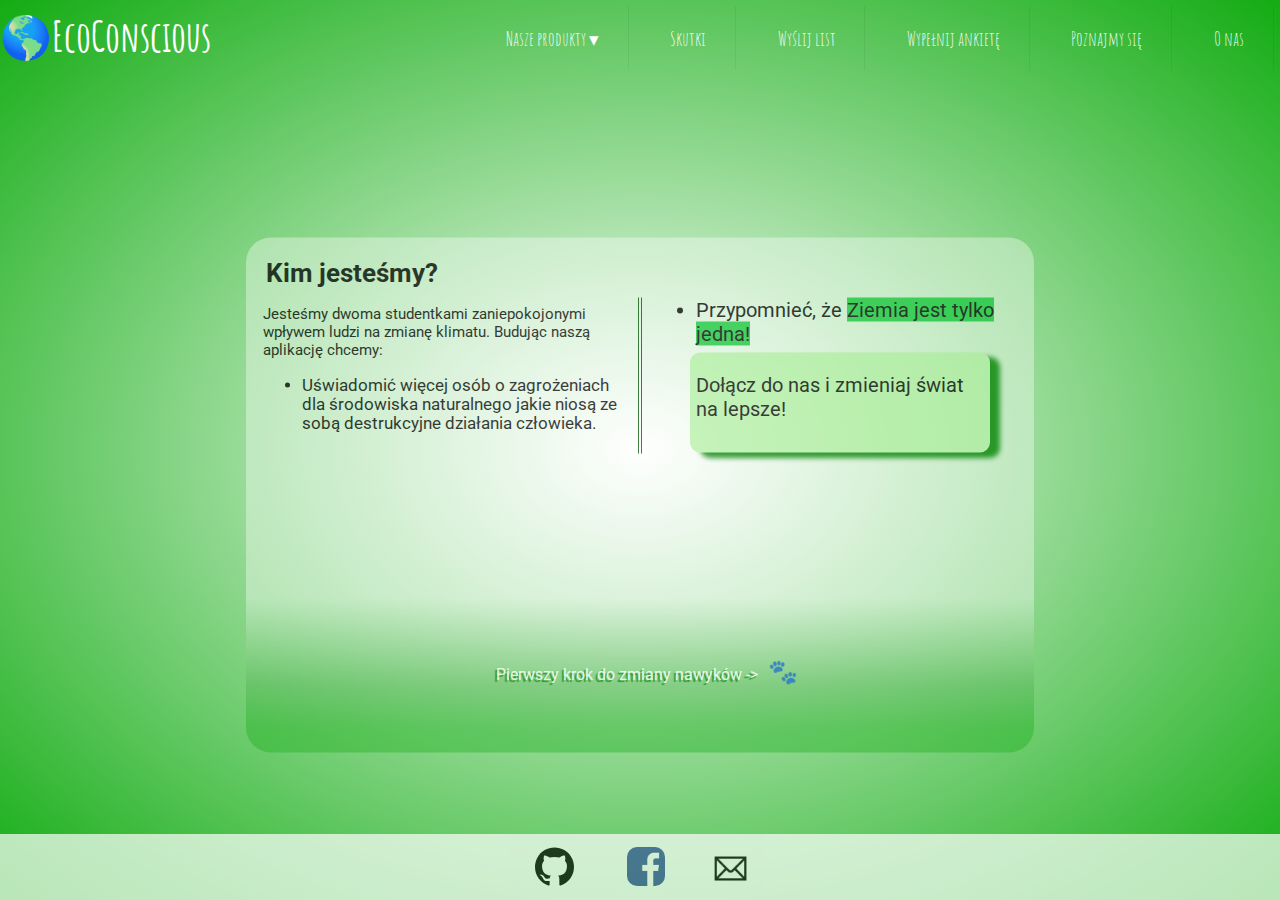
==== about_us.html @ 2e01f1c9 "Did some refactoring" ====
<!DOCTYPE html>
<html>

<head>
    <meta charset="UTF-8">
    <meta name="keywords" content="ekologia, zmiana klimatu, o nas">
    <meta name="author" content="Nela Tomaszewicz & Agata Rudzka">
    <meta name="description" content="Dowiedz się o nas i naszej misji.">

    <link rel="stylesheet" href="default.css">
    <link rel="stylesheet" href="about_us.css">
    <link href="https://fonts.googleapis.com/css?family=Roboto&display=swap" rel="stylesheet">
    <link href="https://fonts.googleapis.com/css?family=Amatic+SC&display=swap" rel="stylesheet">

    <script src="/script.js"></script>

    <title>O nas</title>

    <script>

        var rand=((Math.random()* (100 - 40)) + 40);
        
        function actionList(){
            var event=document.getElementById("clicker").addEventListener("click",listen,false);
        }
        
        function listen(){
            document.getElementById("suggestion").innerHTML = "Pomożemy Ci wyznaczyć cel - spróbuj w tym roku przeznaczyć "
            +parseInt(rand)+ "zł na rekompensatę Twojego śladu węglowego."; 
        }

        window.addEventListener("load",actionList,false);

    </script>
</head>

<body>
    <div class="content-wrap">
        <a class="home-link" href="/home.html">
            <h1 class="title">🌎EcoConscious</h1>
        </a>
        <nav id="menu">
            <input type="checkbox" id="tm">
            <ul class="main-menu clearfix">
                <li><a href="/about_us.html">O nas</a></li>
                <li><a href="/extra-info.html">Poznajmy się</a></li>
                <li><a href="/solutions.html">Wypełnij ankietę</a></li>
                <li><a href="/send_letter.html">Wyślij list</a></li>
                <li><a href="/effects.html">Skutki</a></li>
                <li><a href="#">Nasze produkty
                        <span class="drop-icon">▾</span>
                        <label title="Toggle Drop-down" class="drop-icon" for="sm1">▾</label>
                    </a>
                    <input type="checkbox" id="sm1">
                    <ul class="sub-menu">
                        <li><a href="#">Worki wielorazowe
                                <span class="drop-icon">▾</span>
                                <label title="Toggle Drop-down" class="drop-icon" for="sm2">▾</label>
                            </a>
                            <input type="checkbox" id="sm2">
                            <ul class="sub-menu">
                                <li><a href="#">Duże</a></li>
                                <li><a href="#">Małe</a></li>
                            </ul>
                        </li>
                        <li><a href="#">Kosmetyki naturalne
                                <span class="drop-icon">▾</span>
                                <label title="Toggle Drop-down" class="drop-icon" for="sm3">▾</label>
                            </a>
                            <input type="checkbox" id="sm3">
                            <ul class="sub-menu">
                                <li><a href="#">Do ciała
                                        <span class="drop-icon">▾</span>
                                        <label title="Toggle Drop-down" class="drop-icon" for="sm4">▾</label>
                                    </a>
                                    <input type="checkbox" id="sm4">
                                    <ul class="sub-menu">
                                        <li><a href="#">Olejki do ciała</a></li>
                                        <li><a href="#">Żele pod prysznic</a></li>
                                        <li><a href="#">Sole do kąpieli</a></li>
                                    </ul>
                                </li>
                                <li><a href="#">Do włosów
                                        <span class="drop-icon">▾</span>
                                        <label title="Toggle Drop-down" class="drop-icon" for="sm5">▾</label>
                                    </a>
                                    <input type="checkbox" id="sm5">
                                    <ul class="sub-menu">
                                        <li><a href="#">Szampony</a></li>
                                        <li><a href="#">Odżywki</a></li>
                                    </ul>
                                </li>
                                <li><a href="#">Do twarzy
                                        <span class="drop-icon">▾</span>
                                        <label title="Toggle Drop-down" class="drop-icon" for="sm6">▾</label>
                                    </a>
                                    <input type="checkbox" id="sm6">
                                    <ul class="sub-menu">
                                        <li><a href="#">Maseczki</a></li>
                                        <li><a href="#">Peelingi</a></li>
                                    </ul>
                                </li>
                            </ul>
                        </li>
                        <li><a href="#">Eko zabawki
                                <span class="drop-icon">▾</span>
                                <label title="Toggle Drop-down" class="drop-icon" for="sm7">▾</label>
                            </a>
                            <input type="checkbox" id="sm7">
                            <ul class="sub-menu">
                                <li><a href="#">Klocki z plastiku z recyklingu</a></li>
                            </ul>
                        </li>
                    </ul>
                </li>
            </ul>
        </nav>

        <div class="about-us-box" style="height: 55%">
            <h1 class="question">Kim jesteśmy?</h1>
            <div class="some-columns">
                <p style="font-size: 15px">
                    Jesteśmy dwoma studentkami zaniepokojonymi wpływem ludzi na zmianę klimatu. Budując naszą aplikację
                    chcemy:
                </p>

                <p>
                    <ul class="default-list">
                        <li>Uświadomić więcej osób o zagrożeniach dla środowiska naturalnego jakie niosą ze sobą
                            destrukcyjne działania człowieka.</li>
                        <li style="font-size: 1.2em">Przypomnieć, że <mark>Ziemia jest tylko jedna!</mark></li>
                        </ol>
                </p>
                <div class="shadow-element">
                    <p style="font-size: 20px; padding-top: 20px">Dołącz do nas i zmieniaj świat na lepsze!</p>
                </div>

            </div>
        
           <div id="first_step">
             <label>Pierwszy krok do zmiany nawyków ->
                <button id="clicker">🐾</button></label>
             <p id="suggestion" style="font-size: 1em;"></p>
            </div>
        </div>
    </div>

    <footer>
        <a href="https://www.facebook.com/" target="_blank"><img src="images/facebook.png" alt="Facebook"
                id="facebook-pic"></a>
        <a href="https://github.com/nelanz/Web-Dev-19" target="_blank"><img src="images/github.svg" alt="Github"
                id="github-pic"></a>
        <a href="mailto:n.tomaszewicz@gmail.com"><img src="images/mail.png" alt="Mail" id="mail-pic"></a>

    </footer>

    
      
</body>

</html>
---- default.css ----
@import url('https://fonts.googleapis.com/css?family=Amatic+SC&display=swap');
@import url('https://fonts.googleapis.com/css?family=Roboto&display=swap');


html {
  height: 100%;
}

body {
  background-image: url(images/planet-earth.jpg);
  height: 100%;
  background-position: center;
  background-repeat: no-repeat;
  background-size: cover;
  margin: 0;
  padding: 0;
}
@media print{
  body{background-image:none;}
}
#menu ul {
  margin: 0;
  padding: 0;
}

#menu .main-menu {
  display: none;
}

#tm:checked+.main-menu {
  display: block;
}

#menu input[type="checkbox"],
#menu ul span.drop-icon {
  display: none;
}

#menu li,
#toggle-menu,
#menu .sub-menu {
  border-style: solid;
  border-color: rgba(0, 0, 0, .05);
}

#menu li,
#toggle-menu {
  border-width: 0 0 1px;
}

#menu .sub-menu {
  background-color: #444;
  border-width: 1px 1px 0;
  margin: 0 1em;
}

#menu .sub-menu li:last-child {
  border-width: 0;
}

#menu li,
#toggle-menu,
#menu a {
  position: relative;
  display: block;
  color: white;
  text-decoration: none;
  font-family: 'Amatic SC';
  font-size: 1.5vw
}

#menu,
#toggle-menu {
  background-color: #09c;
}

#toggle-menu,
#menu a {
  padding: 1em 1.5em;
}

#menu a {
  transition: all .125s ease-in-out;
  -webkit-transition: all .125s ease-in-out;
}

#menu a:hover {
  background-color: white;
  color: #09c;
}

#menu .sub-menu {
  display: none;
}

#menu input[type="checkbox"]:checked+.sub-menu {
  display: block;
}

#menu .sub-menu a:hover {
  color: #444;
}

#toggle-menu .drop-icon,
#menu li label.drop-icon {
  position: absolute;
  right: 1.5em;
  top: 1.25em;
}

#menu label.drop-icon,
#toggle-menu span.drop-icon {
  border-radius: 50%;
  width: 1em;
  height: 1em;
  text-align: center;
  background-color: rgba(0, 0, 0, .125);
  text-shadow: 0 0 0 transparent;
  color: rgba(255, 255, 255, .75);
}

#menu .drop-icon {
  line-height: 1;
}

@media only screen and (max-width: 64em) and (min-width: 52.01em) {
  #menu li {
    width: 33.333%;
  }

  #menu .sub-menu li {
    width: auto;
  }
}

@media only screen and (min-width: 52em) {
  #menu .main-menu {
    display: block;
  }

  #toggle-menu,
  #menu label.drop-icon {
    display: none;
  }

  #menu ul span.drop-icon {
    display: inline-block;
  }

  #menu li {
    float: right;
    border-width: 0 1px 0 0;
  }

  #menu .sub-menu li {
    float: none;
  }

  #menu .sub-menu {
    border-width: 0;
    margin: 0;
    position: absolute;
    top: 100%;
    left: 0;
    width: 12em;
    z-index: 3000;
  }

  #menu .sub-menu,
  #menu input[type="checkbox"]:checked+.sub-menu {
    display: none;
  }

  #menu .sub-menu li {
    border-width: 0 0 1px;
  }

  #menu .sub-menu .sub-menu {
    top: 0;
    left: 100%;
  }

  #menu li:hover>input[type="checkbox"]+.sub-menu {
    display: block;
  }
}

.title {
  color: white;
  font-family: 'Amatic SC';
  font-size: 3.25vw;
  padding: 0;
  margin: 0;
  float: left;
}

.default-list {
  font-family: 'Roboto', 'sans-serif';
  font-size: 1.3vw;
}

li {
  margin: 0.5vw;
}

.box {
  height: 50%;
  width: 60%;
  border-radius: 25px;
  background-color: white;
  position: absolute;
  left: 50%;
  top: 55%;
  transform: translate(-50%, -50%);
  opacity: 0.7;
  padding: 10px;
}

#link-in-green-box {
  font-size: 1vw;
  position: absolute;
  top: 90%;
  right: 5%;
}

.question-animation {
  margin: 10px;
  color: black;
  font-family: 'Roboto', 'sans-serif';
  font-size: 2vw;
  animation-duration: 3s;
  animation-name: slidein;
}

@keyframes slidein {
  from {
    margin-left: 100%;
    width: 100%;
  }

  to {
    margin-left: 0%;
    width: 100%
  }
}

.question {
  margin: 10px;
  color: black;
  font-family: 'Roboto', 'sans-serif';
  font-size: 2vw;
}

p {
  font-family: 'Roboto', 'sans-serif';
  font-size: 1.5vw;
  margin: 2%
}

a.home-link {
  float: left;
  color: white;
  background-color: transparent;
  padding-top: 10px;
  padding-bottom: 10px;
  margin-left: 0
}

#text-options {
  font-weight: 700;
  font-variant: inherit;
}
---- about_us.css ----
body {
    background: -webkit-radial-gradient(center, white, rgb(19, 172, 19));
}

/*.about-us-box {
    height: 70%;
    width: 60%;
    border-radius: 25px;
    background-color: white;
    position: absolute;
    left: 50%;
    top: 55%;
    transform: translate(-50%, -50%);
    opacity: 0.75;
    padding: 10px;
}*/

.about-us-box {
    height: 70%;
    width: 60%;
    border-radius: 25px;
    background: -webkit-gradient(linear, center top, center bottom, color-stop(70%, rgba(255, 255, 255, 0.5)), color-stop(87%, rgba(78, 177, 78, 0.5)), color-stop(95%, rgba(19, 172, 19, 0.5)));
    background: -moz-linear-gradient(top center, rgba(255, 255, 255, 0.5) 60%, rgb(78, 177, 78) 80%, rgb(19, 172, 19) 100%);
    background: linear-gradient(top bottom, rgba(255, 255, 255, 0.5) 60%, rgb(78, 177, 78) 80%, rgb(19, 172, 19) 100%);
    position: absolute;
    left: 50%;
    top: 55%;
    transform: translate(-50%, -50%);
    opacity: 0.75;
    padding: 10px;
}

mark {
    background-color: rgb(25, 201, 63);
}

aside {
    float: right;
}

#facebook-pic {
    position: absolute;
    left: 48%;
    height: 3vw;
    width: 3vw;
    border-radius: 10px
}

#github-pic {
    position: absolute;
    left: 41%;
    height: 3vw;
    width: 3vw;
    border-radius: 10px
}

#mail-pic {
    position: absolute;
    left: 54%;
    height: 4wh;
    width: 4vw;
    border-radius: 10px;
    bottom: 6px
}

.content-wrap {
    padding-bottom: 2.5rem
}

footer {
    position: absolute;
    bottom: 0;
    width: 100%;
    height: 2.5rem;
    float: right;
    background-color: white;
    margin: 0;
    padding: 1%;
    opacity: 0.7;
}

#first_step{
    position: absolute;
    bottom:3em;
    height:3em;
    width:100%;
    font-size:1em;
    text-align: center;
    text-shadow:  -2px 2px 1px green;
    color: white;
    font-family: Roboto, sans-serif;
    bottom: translate(0,1em);
}

#clicker{
    background-color: transparent;
    font-size: 1.5em;
    border:none;
}

aside {
    width: 40%;
    padding-left: .5rem;
    margin-left: .5rem;
    float: left;
    /* box-shadow: inset 5px 0 5px -5px  rgb(25, 201, 63); */
    font-style: italic;
    color: rgb(25, 201, 63);
    ;
}

aside>p {
    margin: .5rem;
}

@media print {
    aside {
        box-shadow: inset 5px 0 5px -5px black;
        font-style: normal;
        color: black;
    }

    mark {
        background-color: yellow;
    }
}

.some-columns {
    -webkit-column-count: 2;
    /* Chrome, Safari, Opera */
    -moz-column-count: 2;
    /* Firefox */
    column-count: 2;

    -webkit-column-gap: 20px;
    /* Chrome, Safari, Opera */
    -moz-column-gap: 20px;
    /* Firefox */
    column-gap: 20px;

    -webkit-column-rule: 4px double rgb(3, 83, 3);
    /* Chrome, Safari, Opera */
    -moz-column-rule: 4px double rgb(3, 83, 3);
    /* Firefox */
    column-rule: 4px double rgb(3, 83, 3);

}

.shadow-element {
    width: 300px;
    height: 100px;
    background-color: rgb(183, 241, 168);
    position: relative;
    box-shadow: 10px 5px 5px green;
    border-radius: 10px
}
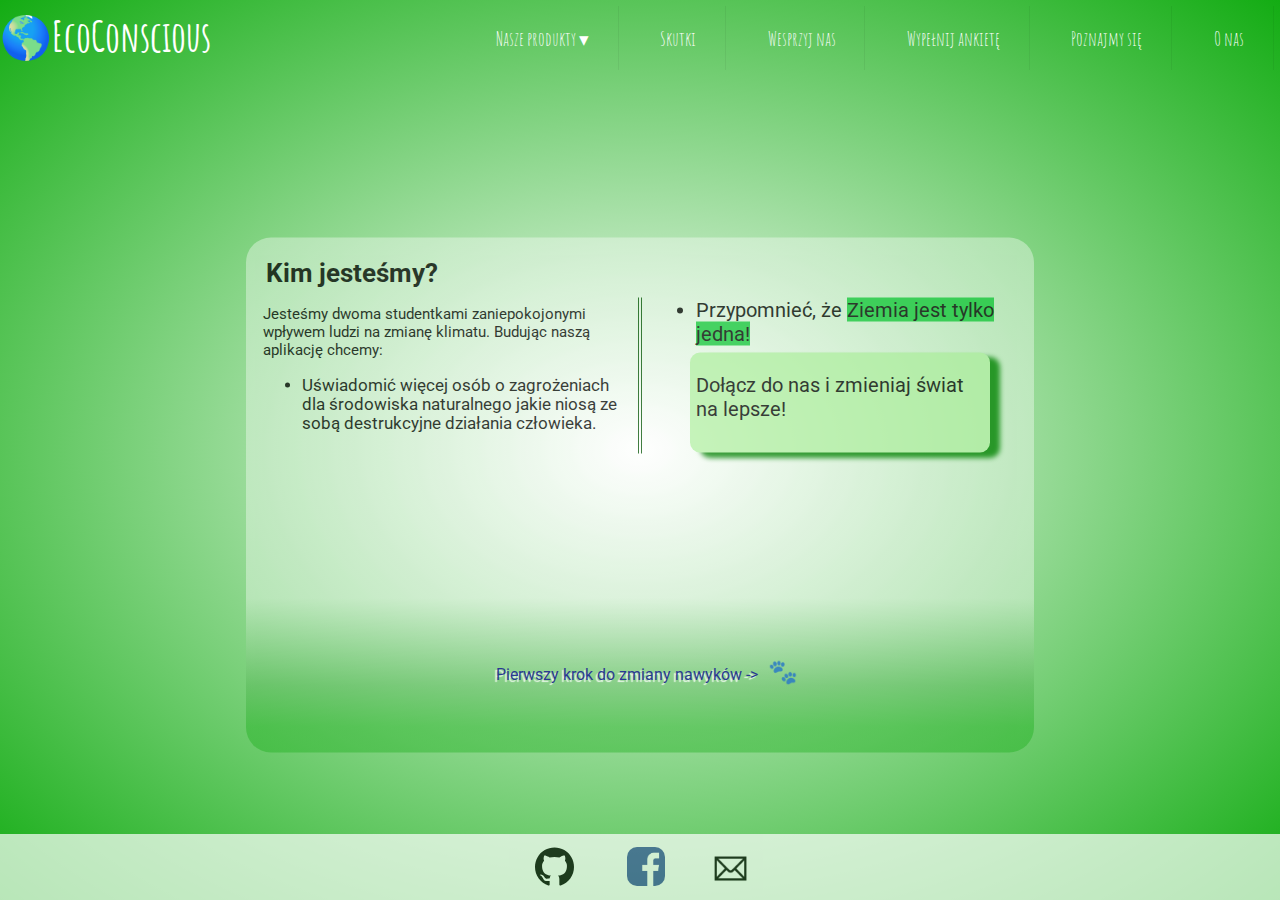
==== commit bdef3865: "Added for loop in JS and some simple functions" ====
--- a/about_us.html
+++ b/about_us.html
@@ -45,7 +45,7 @@
                 <li><a href="/about_us.html">O nas</a></li>
                 <li><a href="/extra-info.html">Poznajmy się</a></li>
                 <li><a href="/solutions.html">Wypełnij ankietę</a></li>
-                <li><a href="/send_letter.html">Wyślij list</a></li>
+                <li><a href="/send_letter.html">Wesprzyj nas</a></li>
                 <li><a href="/effects.html">Skutki</a></li>
                 <li><a href="#">Nasze produkty
                         <span class="drop-icon">▾</span>
--- a/about_us.css
+++ b/about_us.css
@@ -86,8 +86,8 @@
     width:100%;
     font-size:1em;
     text-align: center;
-    text-shadow:  -2px 2px 1px green;
-    color: white;
+    text-shadow:  -2px 2px 1px white;
+    color: darkblue;
     font-family: Roboto, sans-serif;
     bottom: translate(0,1em);
 }
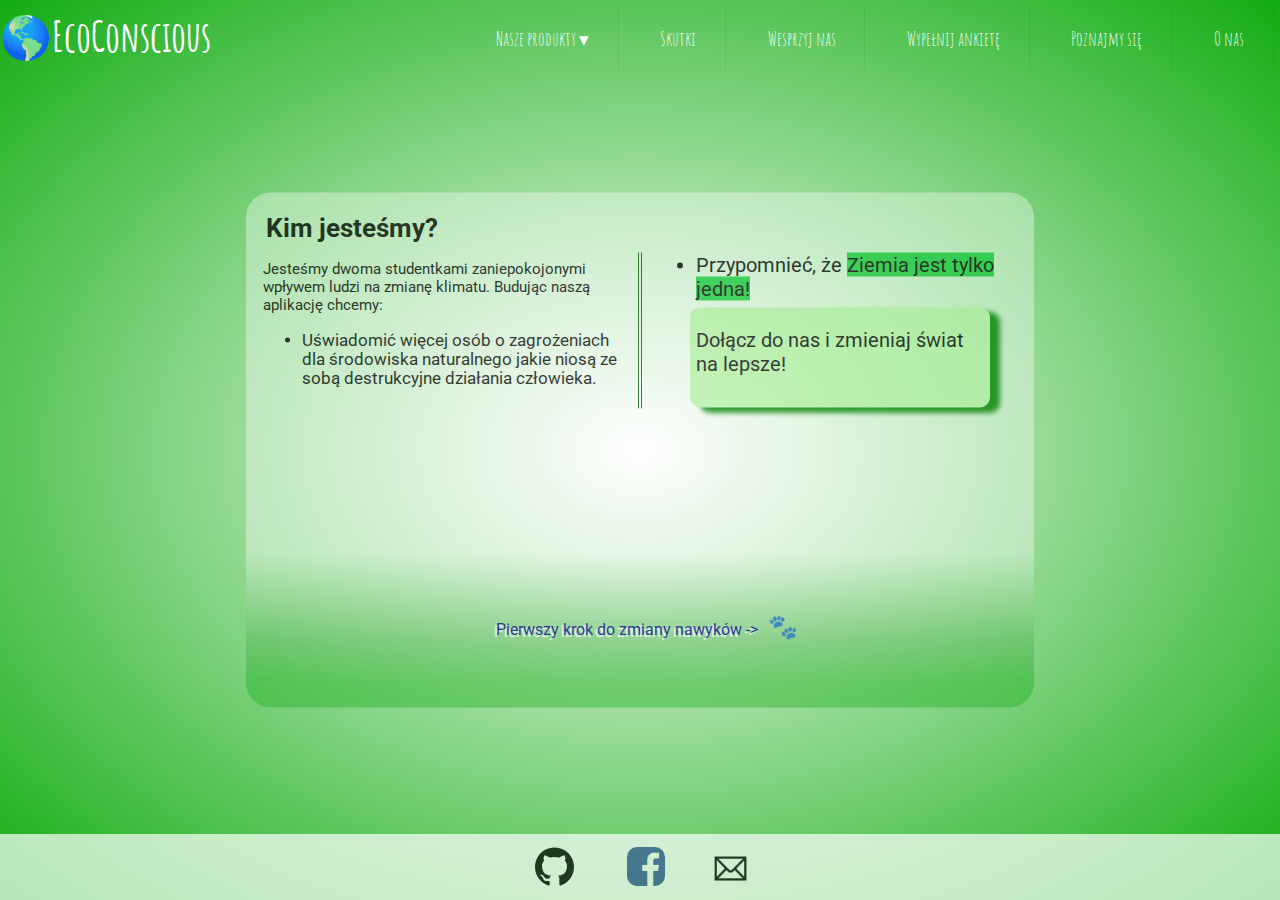
==== commit 2988f9c3: "change of colors and some appends" ====
--- a/about_us.html
+++ b/about_us.html
@@ -11,30 +11,11 @@
     <link rel="stylesheet" href="about_us.css">
     <link href="https://fonts.googleapis.com/css?family=Roboto&display=swap" rel="stylesheet">
     <link href="https://fonts.googleapis.com/css?family=Amatic+SC&display=swap" rel="stylesheet">
-
+    <title>O nas</title>    
     <script src="/script.js"></script>
-
-    <title>O nas</title>
-
-    <script>
-
-        var rand=((Math.random()* (100 - 40)) + 40);
-        
-        function actionList(){
-            var event=document.getElementById("clicker").addEventListener("click",listen,false);
-        }
-        
-        function listen(){
-            document.getElementById("suggestion").innerHTML = "Pomożemy Ci wyznaczyć cel - spróbuj w tym roku przeznaczyć "
-            +parseInt(rand)+ "zł na rekompensatę Twojego śladu węglowego."; 
-        }
-
-        window.addEventListener("load",actionList,false);
-
-    </script>
 </head>
 
-<body>
+<body >
     <div class="content-wrap">
         <a class="home-link" href="/home.html">
             <h1 class="title">🌎EcoConscious</h1>
@@ -139,9 +120,11 @@
         
            <div id="first_step">
              <label>Pierwszy krok do zmiany nawyków ->
-                <button id="clicker">🐾</button></label>
+                <button id="clicker" >🐾</button></label>
              <p id="suggestion" style="font-size: 1em;"></p>
+             <p id="sug2" style="font-size: 1em;"></p>
             </div>
+
         </div>
     </div>
 
--- a/about_us.css
+++ b/about_us.css
@@ -16,7 +16,7 @@
 }*/
 
 .about-us-box {
-    height: 70%;
+    height: 80%;
     width: 60%;
     border-radius: 25px;
     background: -webkit-gradient(linear, center top, center bottom, color-stop(70%, rgba(255, 255, 255, 0.5)), color-stop(87%, rgba(78, 177, 78, 0.5)), color-stop(95%, rgba(19, 172, 19, 0.5)));
@@ -24,10 +24,12 @@
     background: linear-gradient(top bottom, rgba(255, 255, 255, 0.5) 60%, rgb(78, 177, 78) 80%, rgb(19, 172, 19) 100%);
     position: absolute;
     left: 50%;
-    top: 55%;
+    top: 50%;
     transform: translate(-50%, -50%);
     opacity: 0.75;
     padding: 10px;
+    overflow-y: auto;
+    overflow-x: hidden;
 }
 
 mark {
@@ -98,6 +100,12 @@
     border:none;
 }
 
+#optional{
+    background-color: transparent;
+    font-size: 1.5em;
+    border:none;
+}
+
 aside {
     width: 40%;
     padding-left: .5rem;
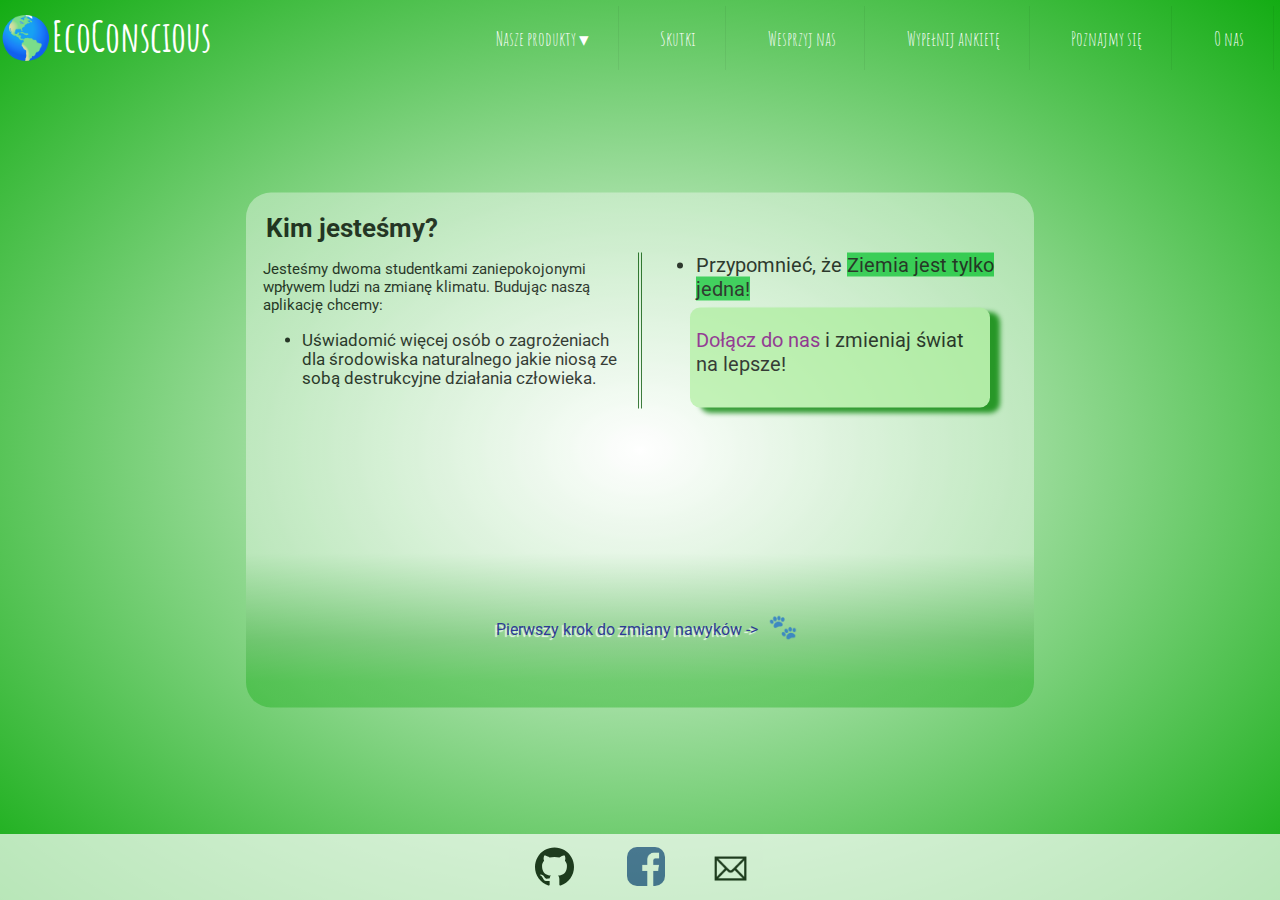
==== commit f5c0bb6d: "Last minute changes" ====
--- a/about_us.html
+++ b/about_us.html
@@ -113,7 +113,11 @@
                         </ol>
                 </p>
                 <div class="shadow-element">
-                    <p style="font-size: 20px; padding-top: 20px">Dołącz do nas i zmieniaj świat na lepsze!</p>
+                    <p style="font-size: 20px; padding-top: 20px">
+                        <a id = "join-us" href="/join_us.html">
+                            Dołącz do nas 
+                        </a>
+                        i zmieniaj świat na lepsze!</p>
                 </div>
 
             </div>
--- a/default.css
+++ b/default.css
@@ -269,4 +269,10 @@
 #text-options {
   font-weight: 700;
   font-variant: inherit;
+}
+
+#game-link {
+  color: green;
+  text-decoration: none;
+  font-weight: bold;
 }--- a/about_us.css
+++ b/about_us.css
@@ -162,3 +162,10 @@
     box-shadow: 10px 5px 5px green;
     border-radius: 10px
 }
+
+#join-us {
+    text-decoration: none;
+    color: purple;
+}
+
+
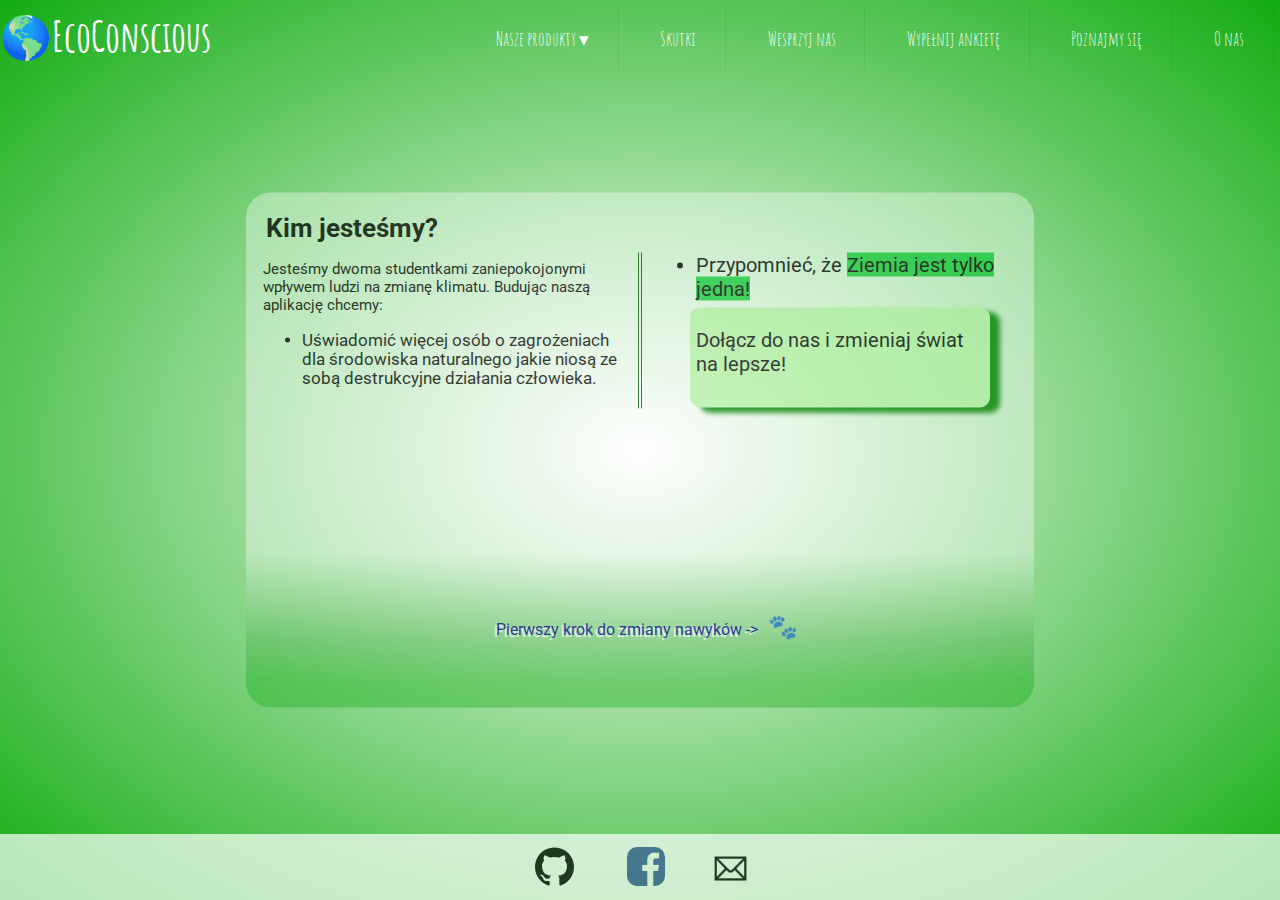
==== commit 2695eff8: "Added simple login" ====
--- a/about_us.html
+++ b/about_us.html
@@ -17,17 +17,17 @@
 
 <body >
     <div class="content-wrap">
-        <a class="home-link" href="/home.html">
+        <a class="home-link" href="home.php">
             <h1 class="title">🌎EcoConscious</h1>
         </a>
         <nav id="menu">
             <input type="checkbox" id="tm">
             <ul class="main-menu clearfix">
-                <li><a href="/about_us.html">O nas</a></li>
-                <li><a href="/extra-info.html">Poznajmy się</a></li>
-                <li><a href="/solutions.html">Wypełnij ankietę</a></li>
-                <li><a href="/send_letter.html">Wesprzyj nas</a></li>
-                <li><a href="/effects.html">Skutki</a></li>
+                <li><a href="about_us.html">O nas</a></li>
+                <li><a href="extra-info/extra-info.php">Poznajmy się</a></li>
+                <li><a href="solutions/solutions.php">Wypełnij ankietę</a></li>
+                <li><a href="send_letter.html">Wesprzyj nas</a></li>
+                <li><a href="effects.html">Skutki</a></li>
                 <li><a href="#">Nasze produkty
                         <span class="drop-icon">▾</span>
                         <label title="Toggle Drop-down" class="drop-icon" for="sm1">▾</label>
@@ -113,11 +113,7 @@
                         </ol>
                 </p>
                 <div class="shadow-element">
-                    <p style="font-size: 20px; padding-top: 20px">
-                        <a id = "join-us" href="/join_us.html">
-                            Dołącz do nas 
-                        </a>
-                        i zmieniaj świat na lepsze!</p>
+                    <p style="font-size: 20px; padding-top: 20px">Dołącz do nas i zmieniaj świat na lepsze!</p>
                 </div>
 
             </div>
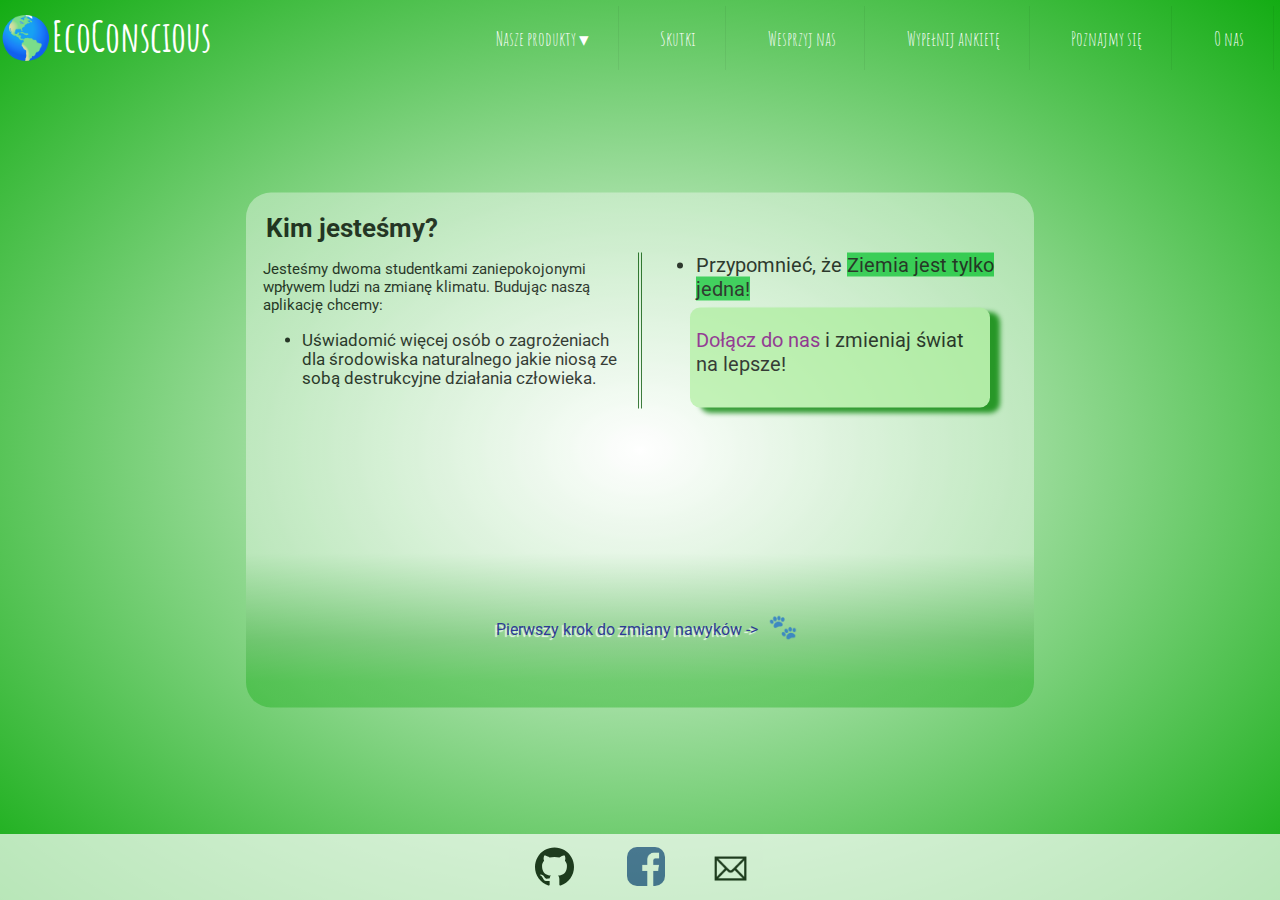
==== commit 841ef66c: "Merge pull request #40 from nelanz/login" ====
--- a/about_us.html
+++ b/about_us.html
@@ -1,4 +1,4 @@
-<!DOCTYPE html>
+﻿<!DOCTYPE html>
 <html>
 
 <head>
@@ -13,6 +13,8 @@
     <link href="https://fonts.googleapis.com/css?family=Amatic+SC&display=swap" rel="stylesheet">
     <title>O nas</title>    
     <script src="/script.js"></script>
+    <script src="/start.js"></script>
+
 </head>
 
 <body >
@@ -113,7 +115,11 @@
                         </ol>
                 </p>
                 <div class="shadow-element">
-                    <p style="font-size: 20px; padding-top: 20px">Dołącz do nas i zmieniaj świat na lepsze!</p>
+                    <p style="font-size: 20px; padding-top: 20px">
+                        <a id = "join-us" href="/join_us.html">
+                            Dołącz do nas 
+                        </a>
+                        i zmieniaj świat na lepsze!</p>
                 </div>
 
             </div>
